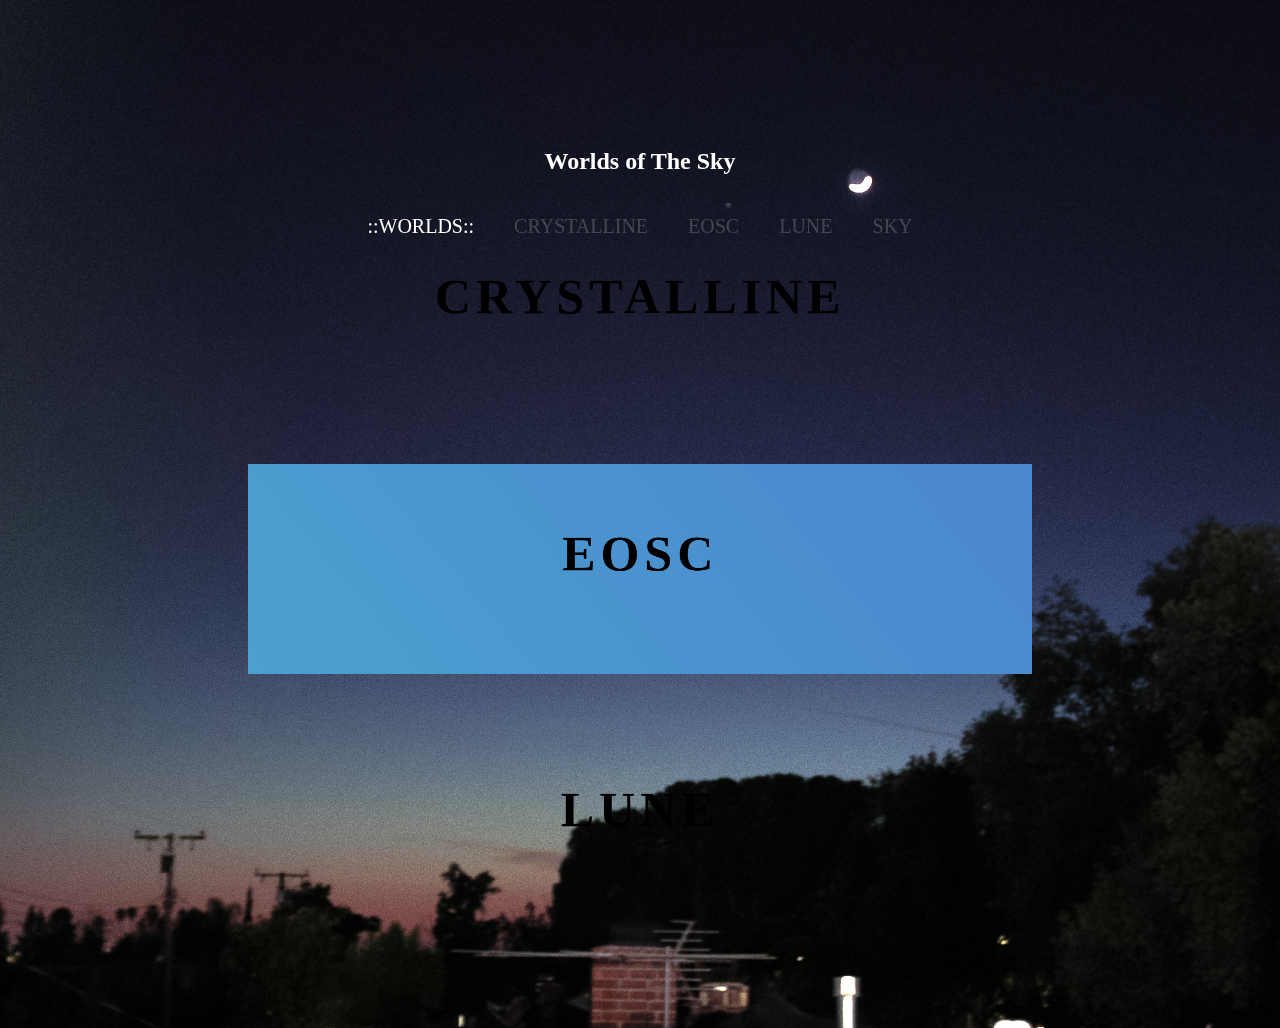
==== index.html @ 550b2b6d "init" ====
<!DOCTYPE html>
<html>
<head>
    <title>Worlds of The Sky</title>
    <link rel="stylesheet" type="text/css" href="site.css">
    <link rel="stylesheet" type="text/css" href="styles/linkheader.css">
    <link rel="stylesheet" type="text/css" href="styles/card.css">

    <style>
        body {
            background-image: url('img/834_nightsky.jpg');
            background-attachment: fixed;
            background-repeat: no-repeat;
            background-position: center;
            background-size: 100% auto;
            background-color: black;

            color: white;
            margin: 10%;
        }

        @media (max-width: 900px) {
        body {
            background-size: cover;
        }
        }
    </style>
</head>
<body>

    <h2> Worlds of The Sky </h2>
    <div class="link-header">
        <a class="dropdown-link" href="index.html"> ::WORLDS::</a>
        <a href="pages/crystalline.html" class="transition-link">CRYSTALLINE</a>
        <a href="pages/eosc.html" class="transition-link">EOSC</a>
        <a href="pages/lune.html" class="transition-link">LUNE</a>
        <a href="pages/sky.html" class="transition-link">SKY</a>
    </div>
    <script src="styles/linkheader.js"></script>

    <div class="square"></div>
    <div class="card" onclick="location.href='crystalline.html';">
        <div class="card-title-wrap">
            <h1 class="title">
                <span class="copy-wrap">
                    CRYSTALLINE
                </span>
            </h1>	
        </div>
        <div class="card-img"></div>
    </div>

    <div class="square"></div>
    <div class="card" onclick="location.href='crystalline.html';">
        <div class="card-title-wrap">
            <h1 class="title">
                <span class="copy-wrap">
                    EOSC
                </span>
            </h1>	
        </div>
        <div class="card-img"></div>
    </div>

    <div class="square"></div>
    <div class="card" onclick="location.href='crystalline.html';">
        <div class="card-title-wrap">
            <h1 class="title">
                <span class="copy-wrap">
                    LUNE
                </span>
            </h1>	
        </div>
        <div class="card-img"></div>
    </div>
</body>
</html>
---- site.css ----
.foreground {
position: relative;
top: 100px;
}

.transition-link {
    opacity: 0.2;
    transition: all 0.5s ease-in-out;
  }

.transition-link:hover {
    transform: translateY(10%);
    opacity: 1;
}
---- styles/linkheader.css ----
.link-header {
    display: flex;
}

.link-header a {
    color: white;
    text-decoration: none;
    font-size: 20px;
    width: auto;
    padding: 20px;
}

.link-header a:hover {
    color: white;
    background-color: black;
    border-radius: 10px;

}

.link-header .dropdown-link {
    display: block;
}

@media (max-width: 600px) {
    .link-header {
        flex-direction: column;
        text-align: center;
    }
    .link-header a {
        display: none;
        margin-top: 20px;
    }
    .link-header .dropdown-link {
        display: block;
        font-size: 30px;
    }

}
---- styles/card.css ----
/*

    CSS3 Page Transition
    --------------------------------------------------

    Table of Contents
    --------------------------------------------------
    :: 1.0 - #Utilities
    :: 1.1 - #Scaffolding
    :: 1.2 - #Modifiers
    :: 1.3 - #Square
    :: 1.4 - #Button
    :: 1.5 - #Type

*/
* {
    box-sizing: border-box;
  }
  .sr-only {
    position: absolute;
    width: 1px;
    height: 1px;
    padding: 0;
    margin: -1px;
    overflow: hidden;
    clip: rect(0, 0, 0, 0);
    border: 0;
  }
  .hide {
    display: none;
  }
  html,
  body {
    height: 100%;
  }
  body {
    transition: background-color 1s cubic-bezier(0.46, 0.03, 0.52, 0.96);
    transform: perspective(600px);
    display: flex;
    flex-direction: column;
    align-items: center;
    justify-content: center;
    will-change: transform;
  }

  .square {
    cursor: pointer;
    border: solid 0px transparent;
    padding: 120px;
    width: 100%;
    height: 50%;
    transform: translate3d(-50%, -50%, 0);
    position: absolute;
    top: 49%;
    left: 50%;
    background: linear-gradient(230deg, #a24bcf, #4b79cf, #4bc5cf);
    background-clip: content-box;
    background-size: 400% 400%;
    border-color: currentColor;
    transition: padding 1s cubic-bezier(0.215, 0.61, 0.355, 1);
    will-change: transform;
  }

  .card {
    top: -10%;
    width: 110%;
    height: 100%;
    background-color: transparent;
    transition: transform 1.25s cubic-bezier(0.215, 0.61, 0.355, 1), box-shadow 1.25s cubic-bezier(0.215, 0.61, 0.355, 1), box-shadow 1.25s cubic-bezier(0.215, 0.61, 0.355, 1), filter 1.25s cubic-bezier(0.215, 0.61, 0.355, 1), opacity 1.25s cubic-bezier(0.215, 0.61, 0.355, 1);
    transform: perspective(1600px) translate3d(0, 0, 0) scale(0.5);
    will-change: transform;
    cursor: pointer;
    display: flex;
    flex-direction: column;
    align-items: center;
    justify-content: center;
    position: relative;
    z-index: 400;
  }
  .card:hover {
    box-shadow: 0 0 75px rgba(0, 0, 0, 0.2), 0 5px 20px rgba(0, 0, 0, 0.2);
    mix-blend-mode: hard-light;
    filter: grayscale(100%);
    opacity: 0.8;
    transform: scale(0.6);
  }
  .card-title-wrap {
    /* transform: perspective(1600px) translate3d(0, 0, 100px); */
    position: relative;
    z-index: 200;
    transition: transform 0.25s linear;
  }
  .card-img {
    position: absolute;
    top: 0;
    left: 0;
    right: 0;
    bottom: 0;
    background-size: cover;
    background-position: 50% 50%;
    background-image: url(https://www.pauldecotiis.com/assets/img/contact/img-1.jpg?ts=1509977393);
    will-change: transform;
    transform: perspective(600px);
    z-index: 100;
  }

  .title {
    font-size: 100px;
    letter-spacing: 0.1em;
    text-transform: uppercase;
    margin: 0;
    font-weight: 900;
    overflow: hidden;
    color: black;
    mix-blend-mode: overlay;
  }
  .name{
    text-transform: uppercase;
    color: currentColor;
    position: absolute;
    left: 50%;
    top: 53px;
    margin: 0;
    padding: 0;
    transition: all 0.5s cubic-bezier(0.46, 0.03, 0.52, 0.96);
    transform: translate3d(-50%, 0, 0);
    overflow: hidden;
    font-size: 16px;
    font-weight: 800;
    letter-spacing: 0.4em;
  }
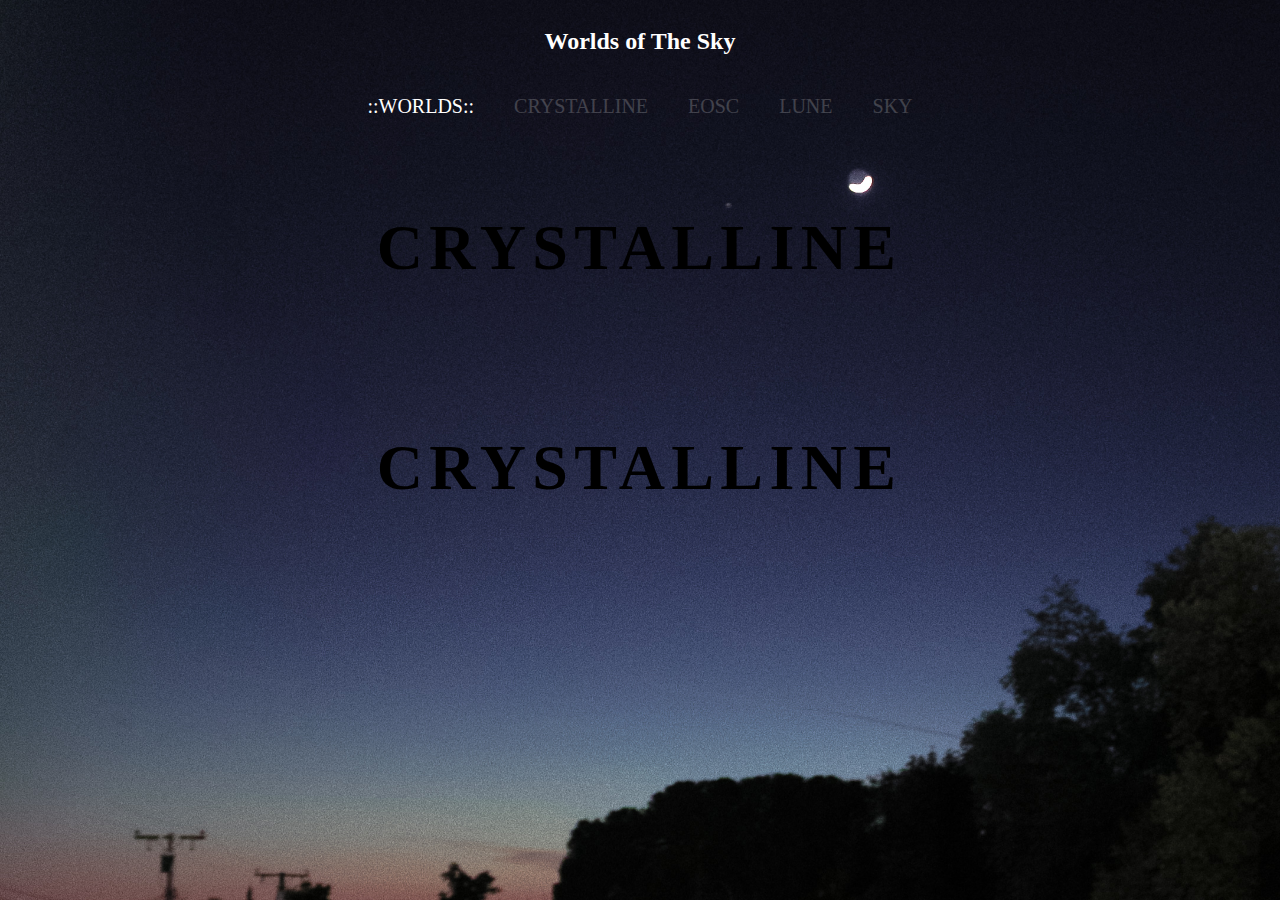
==== commit ff5d2dc4: "created info page template" ====
--- a/index.html
+++ b/index.html
@@ -16,7 +16,7 @@
             background-color: black;
 
             color: white;
-            margin: 10%;
+
         }
 
         @media (max-width: 900px) {
@@ -29,16 +29,27 @@
 <body>
 
     <h2> Worlds of The Sky </h2>
-    <div class="link-header">
-        <a class="dropdown-link" href="index.html"> ::WORLDS::</a>
+        <div class="link-header">
+        <a class="dropdown-link"> ::WORLDS::</a>
         <a href="pages/crystalline.html" class="transition-link">CRYSTALLINE</a>
         <a href="pages/eosc.html" class="transition-link">EOSC</a>
         <a href="pages/lune.html" class="transition-link">LUNE</a>
         <a href="pages/sky.html" class="transition-link">SKY</a>
     </div>
+
     <script src="styles/linkheader.js"></script>
 
-    <div class="square"></div>
+    <div class="card" onclick="location.href='../pages/crystalline.html';">
+        <div class="card-title-wrap">
+            <h1 class="title">
+                <span class="copy-wrap">
+                    CRYSTALLINE
+                </span>
+            </h1>	
+        </div>
+        <div class="card-img"></div>
+    </div>
+
     <div class="card" onclick="location.href='crystalline.html';">
         <div class="card-title-wrap">
             <h1 class="title">
@@ -50,28 +61,6 @@
         <div class="card-img"></div>
     </div>
 
-    <div class="square"></div>
-    <div class="card" onclick="location.href='crystalline.html';">
-        <div class="card-title-wrap">
-            <h1 class="title">
-                <span class="copy-wrap">
-                    EOSC
-                </span>
-            </h1>	
-        </div>
-        <div class="card-img"></div>
-    </div>
 
-    <div class="square"></div>
-    <div class="card" onclick="location.href='crystalline.html';">
-        <div class="card-title-wrap">
-            <h1 class="title">
-                <span class="copy-wrap">
-                    LUNE
-                </span>
-            </h1>	
-        </div>
-        <div class="card-img"></div>
-    </div>
 </body>
 </html>--- a/site.css
+++ b/site.css
@@ -1,6 +1,69 @@
-.foreground {
-position: relative;
-top: 100px;
+body {
+  background-image: url('../img/834_nightsky.jpg');
+  background-attachment: fixed;
+  background-repeat: no-repeat;
+  background-position: center;
+  background-size: 100% auto;
+  background-color: black;
+
+  color: white;
+
+  display: flex;
+  flex-direction: column;
+  align-items: center;
+}
+
+.container {
+  display: flex;
+  background-color: black;
+  margin: 10px;
+  width: 700px;
+}
+
+.container .image {
+  width: 400px;
+  height: 200px;
+  margin-right: 20px;
+  margin: 10px;
+  transition: transform 1.25s cubic-bezier(0.215, 0.61, 0.355, 1), box-shadow 1.25s cubic-bezier(0.215, 0.61, 0.355, 1), box-shadow 1.25s cubic-bezier(0.215, 0.61, 0.355, 1), filter 1.25s cubic-bezier(0.215, 0.61, 0.355, 1), opacity 1.25s cubic-bezier(0.215, 0.61, 0.355, 1);
+  will-change: transform;
+}
+
+.container .image:hover {
+  transform: scale(1.1);
+  opacity: 0.9;
+  transition: all 0.5s ease-in-out;
+}
+
+.container .text {
+  flex: 1;
+  color: white;
+  opacity: 1;
+  margin: 10px;
+  font-size: 20px;
+
+}
+
+
+/* window width is less than 700px */
+@media (max-width: 700px) {
+  body {
+    background-size: cover;
+  }
+  .container {
+    flex-direction: column;
+    text-align: center;
+    width: 95%;
+
+  }
+  .image {
+    margin-top: 20px;
+    align-self: center;
+  }
+  .text {
+    display: block;
+    font-size: 20px;
+  }
 }
 
 .transition-link {
@@ -13,3 +76,4 @@
     opacity: 1;
 }
 
+
--- a/styles/card.css
+++ b/styles/card.css
@@ -1,73 +1,9 @@
-/*
-
-    CSS3 Page Transition
-    --------------------------------------------------
-
-    Table of Contents
-    --------------------------------------------------
-    :: 1.0 - #Utilities
-    :: 1.1 - #Scaffolding
-    :: 1.2 - #Modifiers
-    :: 1.3 - #Square
-    :: 1.4 - #Button
-    :: 1.5 - #Type
-
-*/
-* {
-    box-sizing: border-box;
-  }
-  .sr-only {
-    position: absolute;
-    width: 1px;
-    height: 1px;
-    padding: 0;
-    margin: -1px;
-    overflow: hidden;
-    clip: rect(0, 0, 0, 0);
-    border: 0;
-  }
-  .hide {
-    display: none;
-  }
-  html,
-  body {
-    height: 100%;
-  }
-  body {
-    transition: background-color 1s cubic-bezier(0.46, 0.03, 0.52, 0.96);
-    transform: perspective(600px);
-    display: flex;
-    flex-direction: column;
-    align-items: center;
-    justify-content: center;
-    will-change: transform;
-  }
-
-  .square {
-    cursor: pointer;
-    border: solid 0px transparent;
-    padding: 120px;
-    width: 100%;
-    height: 50%;
-    transform: translate3d(-50%, -50%, 0);
-    position: absolute;
-    top: 49%;
-    left: 50%;
-    background: linear-gradient(230deg, #a24bcf, #4b79cf, #4bc5cf);
-    background-clip: content-box;
-    background-size: 400% 400%;
-    border-color: currentColor;
-    transition: padding 1s cubic-bezier(0.215, 0.61, 0.355, 1);
-    will-change: transform;
-  }
 
   .card {
-    top: -10%;
-    width: 110%;
-    height: 100%;
-    background-color: transparent;
+    width: 80%;
+    height: 200px;
+    margin: 10px;
     transition: transform 1.25s cubic-bezier(0.215, 0.61, 0.355, 1), box-shadow 1.25s cubic-bezier(0.215, 0.61, 0.355, 1), box-shadow 1.25s cubic-bezier(0.215, 0.61, 0.355, 1), filter 1.25s cubic-bezier(0.215, 0.61, 0.355, 1), opacity 1.25s cubic-bezier(0.215, 0.61, 0.355, 1);
-    transform: perspective(1600px) translate3d(0, 0, 0) scale(0.5);
     will-change: transform;
     cursor: pointer;
     display: flex;
@@ -82,7 +18,7 @@
     mix-blend-mode: hard-light;
     filter: grayscale(100%);
     opacity: 0.8;
-    transform: scale(0.6);
+    transform: scale(1.1);
   }
   .card-title-wrap {
     /* transform: perspective(1600px) translate3d(0, 0, 100px); */
@@ -103,9 +39,8 @@
     transform: perspective(600px);
     z-index: 100;
   }
-
   .title {
-    font-size: 100px;
+    font-size: 400%;
     letter-spacing: 0.1em;
     text-transform: uppercase;
     margin: 0;
